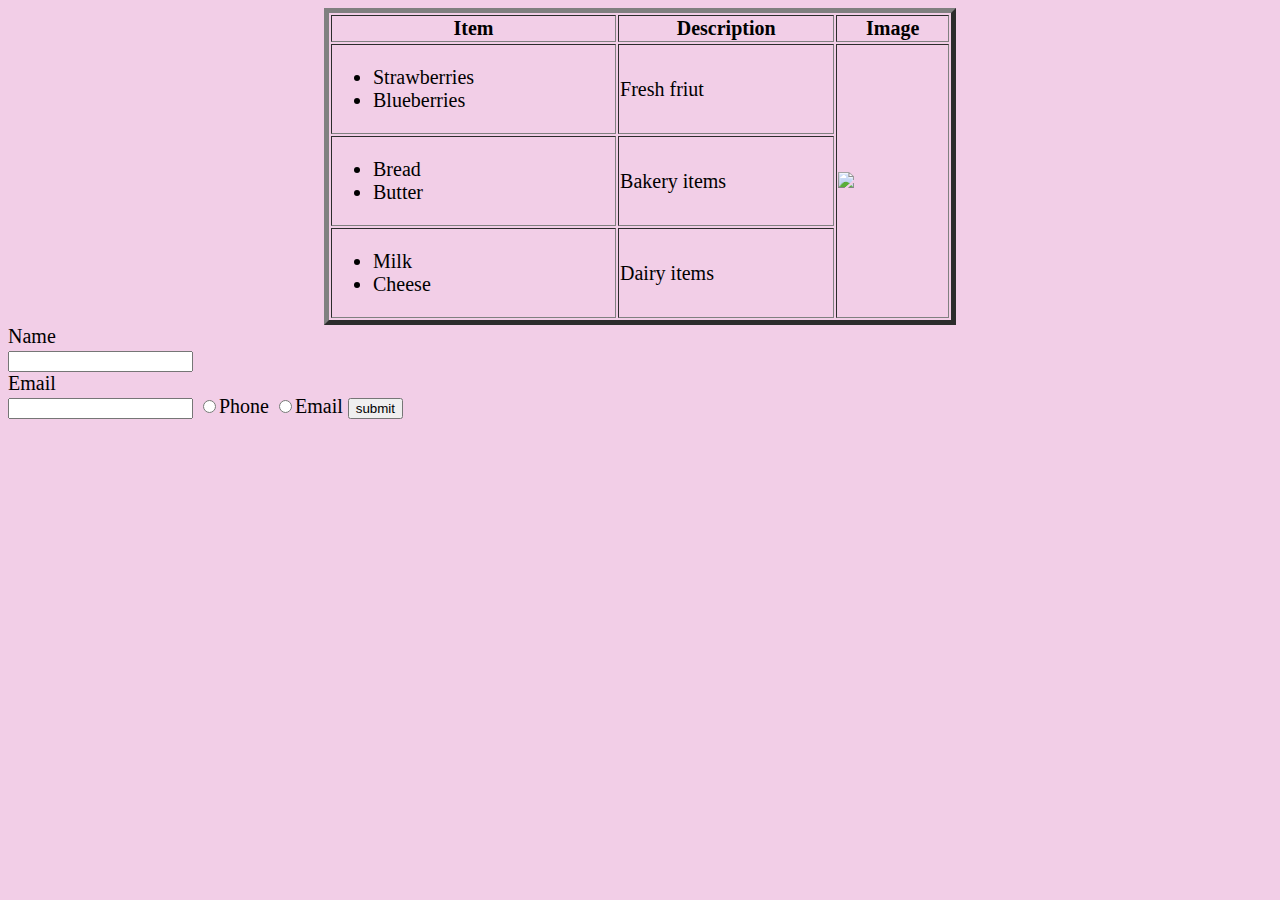
==== index.html @ c1d68eb0 "Add files via upload" ====
<!DOCTYPE html>
<html>
    <head>
        <title> A single htmal table and form</title>
        <style>
            <table{ 
                border: 1px solid black;
                border-collapse: collapse;
            }
            .tableimg{ 
                max-width: 100px;
                height: auto; 
            }
            tr, td {
                border: 1px dushed green;
                border-collapse: collapse;
            }
            tr:hover{
                background-color: aqua;
            }
            label{
                display: block;
            }
        </style>
    </head>
    <body style="background-color:rgba(216, 112, 185, 0.347); font-size: 20px;">
        <table border="5px" style="width: 50%;" align="center">
            <thead> 
            <tr> 
                <th> Item</th>
                <th> Description</th>
                <th> Image</th>
            </tr>
            </thead>
            <tbody> 
                <tr>
                    <td>
                        <ul>
                            <li> Strawberries</li>
                            <li> Blueberries</li>
                        </ul>
                    </td>
                    <td> Fresh friut</td>
                    <td rowspan="3"> 
                        <img src="download.jpeg" class="tableimg"/>
                    </td>
                </tr>
                <tr>
                    <td> 
                        <ul>
                            <li> Bread</li>
                            <li> Butter</li>
                        </ul>
                    </td>
                    <td> Bakery items</td>
                </tr>
                <tr>
                    <td>
                        <ul>
                            <li> Milk</li>
                            <li> Cheese</li>
                        </ul>
                    </td>
                    <td> Dairy items</td>
                </tr>
            </tbody>
         </table>
         <form action="#" method="post">
            <label> Name</label>
            <input type="text" id="name" required>
            <label> Email</label>
            <input type="email" id="name" required>
            <input type="radio" value="phone">Phone
            <input type="radio" value="phone">Email
            <button type="submit">submit</button>

         </form>
    </body>
</html>
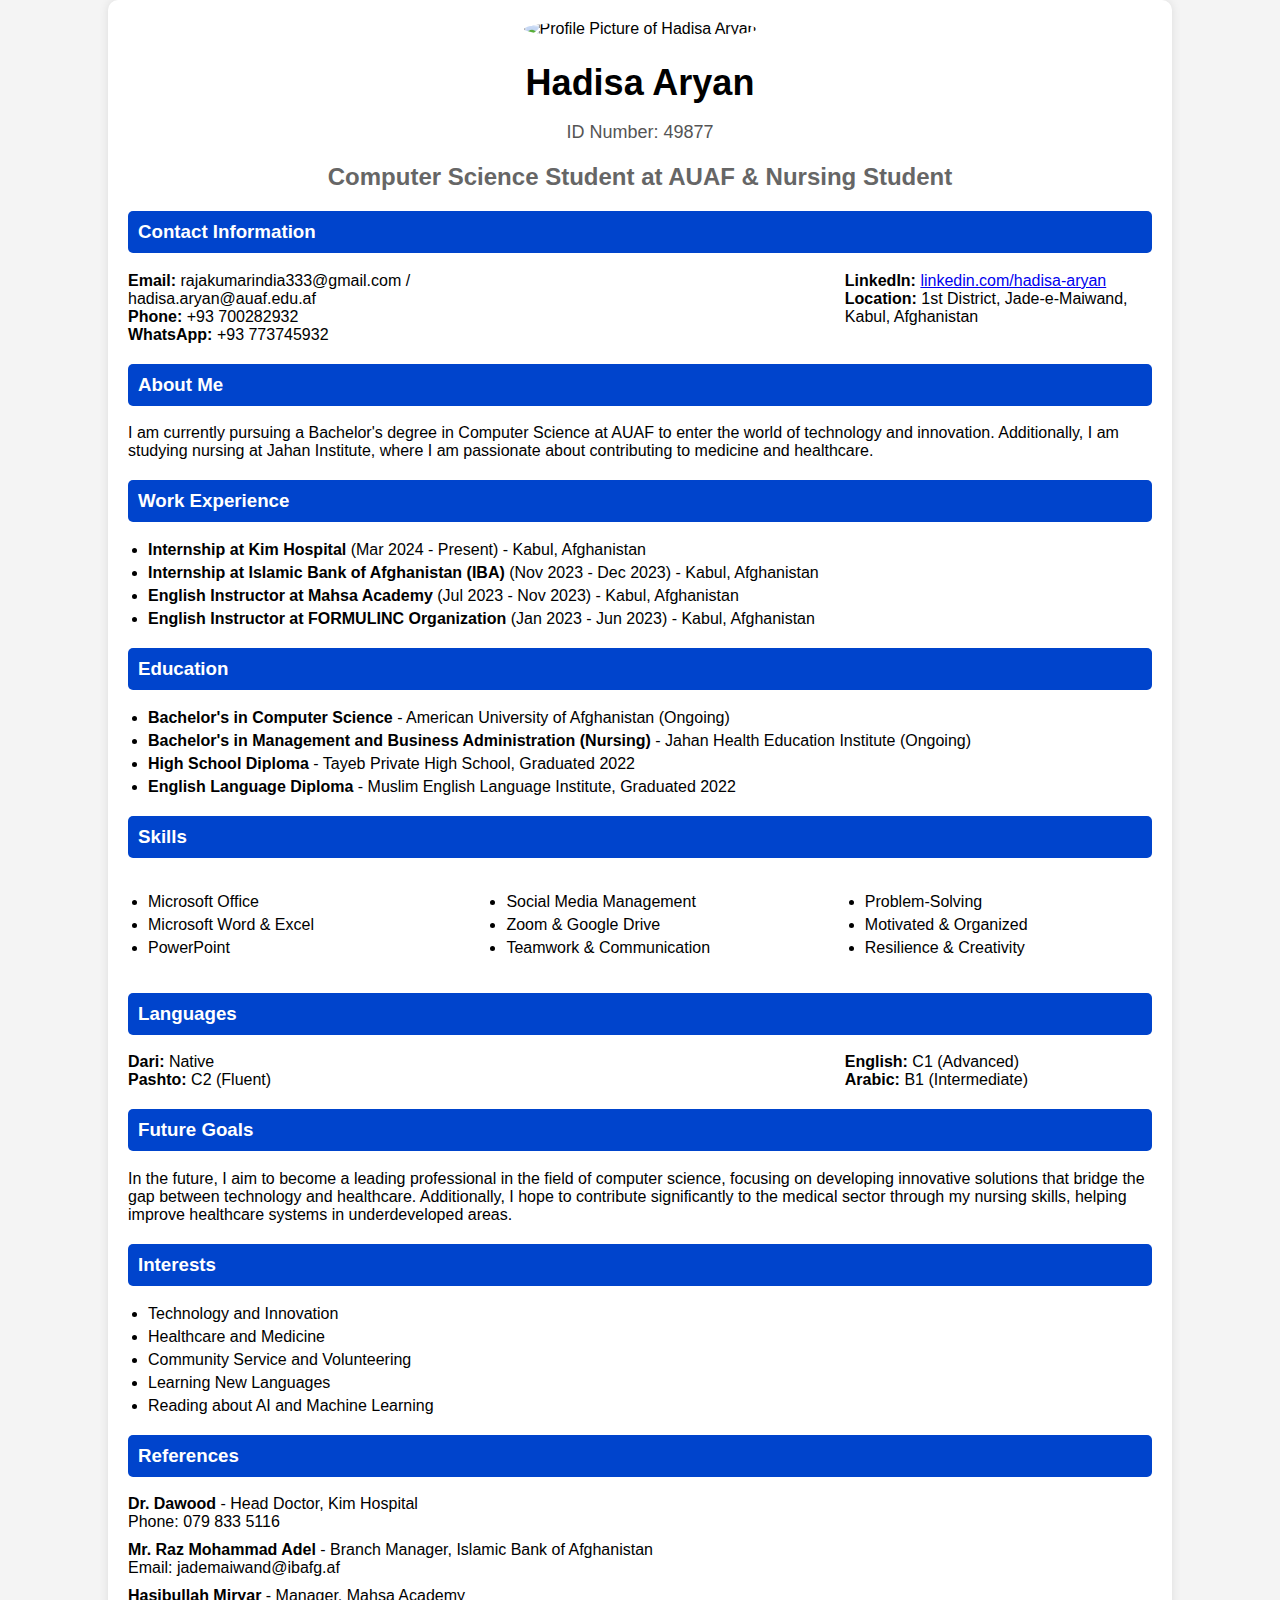
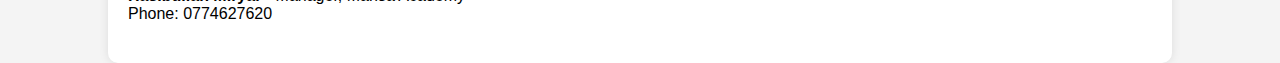
==== commit c5bb5a2d: "Add files via upload" ====
--- a/index.html
+++ b/index.html
@@ -1,79 +1,243 @@
 <!DOCTYPE html>
-<html>
-    <head>
-        <title> A single htmal table and form</title>
-        <style>
-            <table{ 
-                border: 1px solid black;
-                border-collapse: collapse;
-            }
-            .tableimg{ 
-                max-width: 100px;
-                height: auto; 
-            }
-            tr, td {
-                border: 1px dushed green;
-                border-collapse: collapse;
-            }
-            tr:hover{
-                background-color: aqua;
-            }
-            label{
-                display: block;
-            }
-        </style>
-    </head>
-    <body style="background-color:rgba(216, 112, 185, 0.347); font-size: 20px;">
-        <table border="5px" style="width: 50%;" align="center">
-            <thead> 
-            <tr> 
-                <th> Item</th>
-                <th> Description</th>
-                <th> Image</th>
-            </tr>
-            </thead>
-            <tbody> 
-                <tr>
-                    <td>
-                        <ul>
-                            <li> Strawberries</li>
-                            <li> Blueberries</li>
-                        </ul>
-                    </td>
-                    <td> Fresh friut</td>
-                    <td rowspan="3"> 
-                        <img src="download.jpeg" class="tableimg"/>
-                    </td>
-                </tr>
-                <tr>
-                    <td> 
-                        <ul>
-                            <li> Bread</li>
-                            <li> Butter</li>
-                        </ul>
-                    </td>
-                    <td> Bakery items</td>
-                </tr>
-                <tr>
-                    <td>
-                        <ul>
-                            <li> Milk</li>
-                            <li> Cheese</li>
-                        </ul>
-                    </td>
-                    <td> Dairy items</td>
-                </tr>
-            </tbody>
-         </table>
-         <form action="#" method="post">
-            <label> Name</label>
-            <input type="text" id="name" required>
-            <label> Email</label>
-            <input type="email" id="name" required>
-            <input type="radio" value="phone">Phone
-            <input type="radio" value="phone">Email
-            <button type="submit">submit</button>
-
-         </form>
-    </body>
-</html>+<html lang="en">
+  <head>
+    <meta charset="UTF-8" />
+    <meta name="viewport" content="width=device-width, initial-scale=1.0" />
+    <title>Hadisa Aryan Resume</title>
+    <style>
+      body {
+        font-family: Arial, sans-serif;
+        background-color: #f4f4f4;
+        margin: 0;
+        padding: 0;
+      }
+      .container {
+        width: 80%;
+        margin: 0 auto;
+        background-color: #fff;
+        padding: 20px;
+        border-radius: 10px;
+        box-shadow: 0 0 10px rgba(0, 0, 0, 0.1);
+      }
+      .profile {
+        text-align: center;
+        margin-bottom: 20px;
+      }
+      .profile img {
+        border-radius: 50%;
+        width: 150px;
+        height: 150px;
+      }
+      h1 {
+        font-size: 36px;
+        margin-bottom: 5px;
+      }
+      h2 {
+        font-size: 24px;
+        color: #666;
+      }
+      .id-number {
+        font-size: 18px;
+        color: #555;
+      }
+      .section {
+        margin-bottom: 20px;
+      }
+      .section h3 {
+        background-color: #0044cc;
+        color: white;
+        padding: 10px;
+        border-radius: 5px;
+      }
+      .section p {
+        margin: 10px 0;
+      }
+      .contact-info,
+      .skills,
+      .languages {
+        display: flex;
+        justify-content: space-between;
+      }
+      .contact-info div,
+      .skills div,
+      .languages div {
+        width: 30%;
+      }
+      ul {
+        padding-left: 20px;
+      }
+      li {
+        margin-bottom: 5px;
+      }
+    </style>
+  </head>
+  <body>
+    <div class="container">
+      <div class="profile">
+        <img
+          src="IMG-20241017-WA0003.jpg"
+          alt="Profile Picture of Hadisa Aryan"
+        />
+        <h1>Hadisa Aryan</h1>
+        <p class="id-number">ID Number: 49877</p>
+        <h2>Computer Science Student at AUAF & Nursing Student</h2>
+      </div>
+
+      <div class="section">
+        <h3>Contact Information</h3>
+        <div class="contact-info">
+          <div>
+            <strong>Email:</strong> rajakumarindia333@gmail.com /
+            hadisa.aryan@auaf.edu.af<br />
+            <strong>Phone:</strong> +93 700282932<br />
+            <strong>WhatsApp:</strong> +93 773745932<br />
+          </div>
+          <div>
+            <strong>LinkedIn:</strong>
+            <a href="https://af.linkedin.com/in/hadisa-aryan-701733294"
+              >linkedin.com/hadisa-aryan</a
+            ><br />
+            <strong>Location:</strong> 1st District, Jade-e-Maiwand, Kabul,
+            Afghanistan
+          </div>
+        </div>
+      </div>
+
+      <div class="section">
+        <h3>About Me</h3>
+        <p>
+          I am currently pursuing a Bachelor's degree in Computer Science at
+          AUAF to enter the world of technology and innovation. Additionally, I
+          am studying nursing at Jahan Institute, where I am passionate about
+          contributing to medicine and healthcare.
+        </p>
+      </div>
+
+      <div class="section">
+        <h3>Work Experience</h3>
+        <ul>
+          <li>
+            <strong>Internship at Kim Hospital</strong> (Mar 2024 - Present) -
+            Kabul, Afghanistan
+          </li>
+          <li>
+            <strong>Internship at Islamic Bank of Afghanistan (IBA)</strong>
+            (Nov 2023 - Dec 2023) - Kabul, Afghanistan
+          </li>
+          <li>
+            <strong>English Instructor at Mahsa Academy</strong> (Jul 2023 - Nov
+            2023) - Kabul, Afghanistan
+          </li>
+          <li>
+            <strong>English Instructor at FORMULINC Organization</strong> (Jan
+            2023 - Jun 2023) - Kabul, Afghanistan
+          </li>
+        </ul>
+      </div>
+
+      <div class="section">
+        <h3>Education</h3>
+        <ul>
+          <li>
+            <strong>Bachelor's in Computer Science</strong> - American
+            University of Afghanistan (Ongoing)
+          </li>
+          <li>
+            <strong
+              >Bachelor's in Management and Business Administration
+              (Nursing)</strong
+            >
+            - Jahan Health Education Institute (Ongoing)
+          </li>
+          <li>
+            <strong>High School Diploma</strong> - Tayeb Private High School,
+            Graduated 2022
+          </li>
+          <li>
+            <strong>English Language Diploma</strong> - Muslim English Language
+            Institute, Graduated 2022
+          </li>
+        </ul>
+      </div>
+
+      <div class="section">
+        <h3>Skills</h3>
+        <div class="skills">
+          <div>
+            <ul>
+              <li>Microsoft Office</li>
+              <li>Microsoft Word & Excel</li>
+              <li>PowerPoint</li>
+            </ul>
+          </div>
+          <div>
+            <ul>
+              <li>Social Media Management</li>
+              <li>Zoom & Google Drive</li>
+              <li>Teamwork & Communication</li>
+            </ul>
+          </div>
+          <div>
+            <ul>
+              <li>Problem-Solving</li>
+              <li>Motivated & Organized</li>
+              <li>Resilience & Creativity</li>
+            </ul>
+          </div>
+        </div>
+      </div>
+
+      <div class="section">
+        <h3>Languages</h3>
+        <div class="languages">
+          <div>
+            <strong>Dari:</strong> Native<br />
+            <strong>Pashto:</strong> C2 (Fluent)<br />
+          </div>
+          <div>
+            <strong>English:</strong> C1 (Advanced)<br />
+            <strong>Arabic:</strong> B1 (Intermediate)<br />
+          </div>
+        </div>
+      </div>
+
+      <div class="section">
+        <h3>Future Goals</h3>
+        <p>
+          In the future, I aim to become a leading professional in the field of
+          computer science, focusing on developing innovative solutions that
+          bridge the gap between technology and healthcare. Additionally, I hope
+          to contribute significantly to the medical sector through my nursing
+          skills, helping improve healthcare systems in underdeveloped areas.
+        </p>
+      </div>
+
+      <div class="section">
+        <h3>Interests</h3>
+        <ul>
+          <li>Technology and Innovation</li>
+          <li>Healthcare and Medicine</li>
+          <li>Community Service and Volunteering</li>
+          <li>Learning New Languages</li>
+          <li>Reading about AI and Machine Learning</li>
+        </ul>
+      </div>
+
+      <div class="section">
+        <h3>References</h3>
+        <p>
+          <strong>Dr. Dawood</strong> - Head Doctor, Kim Hospital<br />Phone:
+          079 833 5116
+        </p>
+        <p>
+          <strong>Mr. Raz Mohammad Adel</strong> - Branch Manager, Islamic Bank
+          of Afghanistan<br />Email: jademaiwand@ibafg.af
+        </p>
+        <p>
+          <strong>Hasibullah Miryar</strong> - Manager, Mahsa Academy<br />Phone:
+          0774627620
+        </p>
+      </div>
+    </div>
+  </body>
+</html>
